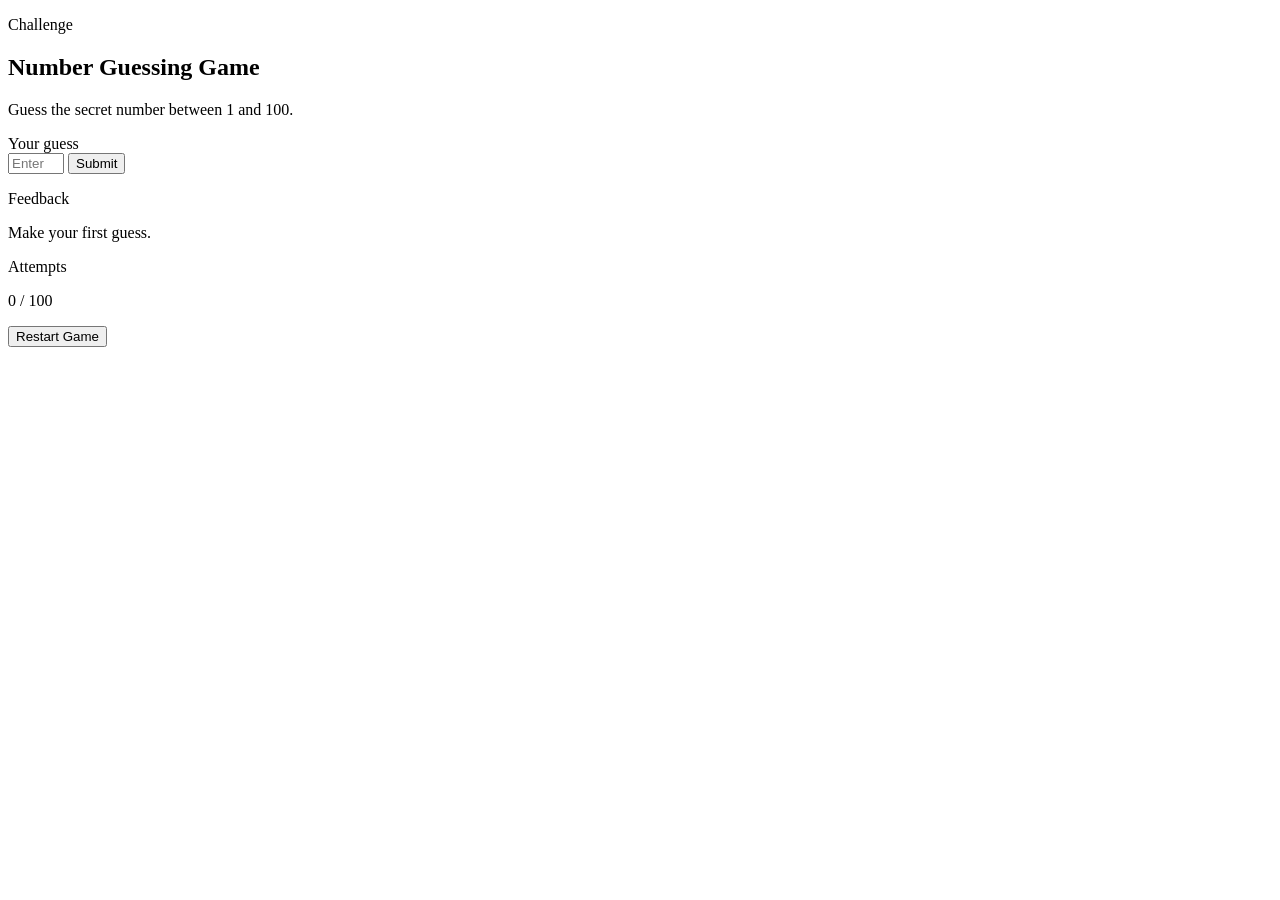
==== src/game/number-guessing/index.html @ 8f716e62 "Changes" ====
<!doctype html>
<html lang="en">
  <head>
    <meta charset="UTF-8" />
    <meta name="viewport" content="width=device-width, initial-scale=1.0" />
    <title>Number Guessing Game</title>
    <style>
      __GAME_CSS__
    </style>
  </head>
  <body>
    <main class="game-shell">
      <section class="game-card" aria-labelledby="game-title">
        <div class="game-card__glow" aria-hidden="true"></div>
        <p class="eyebrow">Challenge</p>
        <h1 id="game-title">Number Guessing Game</h1>
        <p class="subtitle">Guess the secret number between 1 and 100.</p>

        <form id="guess-form" class="guess-form" novalidate>
          <label class="field-label" for="guess-input">Your guess</label>
          <div class="input-row">
            <input
              id="guess-input"
              name="guess"
              type="number"
              inputmode="numeric"
              min="1"
              max="100"
              placeholder="Enter 1–100"
              autocomplete="off"
              required
            />
            <button type="submit" id="submit-button">Submit</button>
          </div>
          <p id="error-message" class="message error" role="alert" aria-live="polite"></p>
        </form>

        <div class="status-panel" aria-live="polite">
          <div>
            <span class="status-label">Feedback</span>
            <p id="feedback-message" class="message feedback">Make your first guess.</p>
          </div>
          <div>
            <span class="status-label">Attempts</span>
            <p id="attempt-count" class="attempt-count">0 / 100</p>
          </div>
        </div>

        <button type="button" id="restart-button" class="restart-button">Restart Game</button>
      </section>
    </main>

    <script>
      __GAME_JS__
    </script>
  </body>
</html>
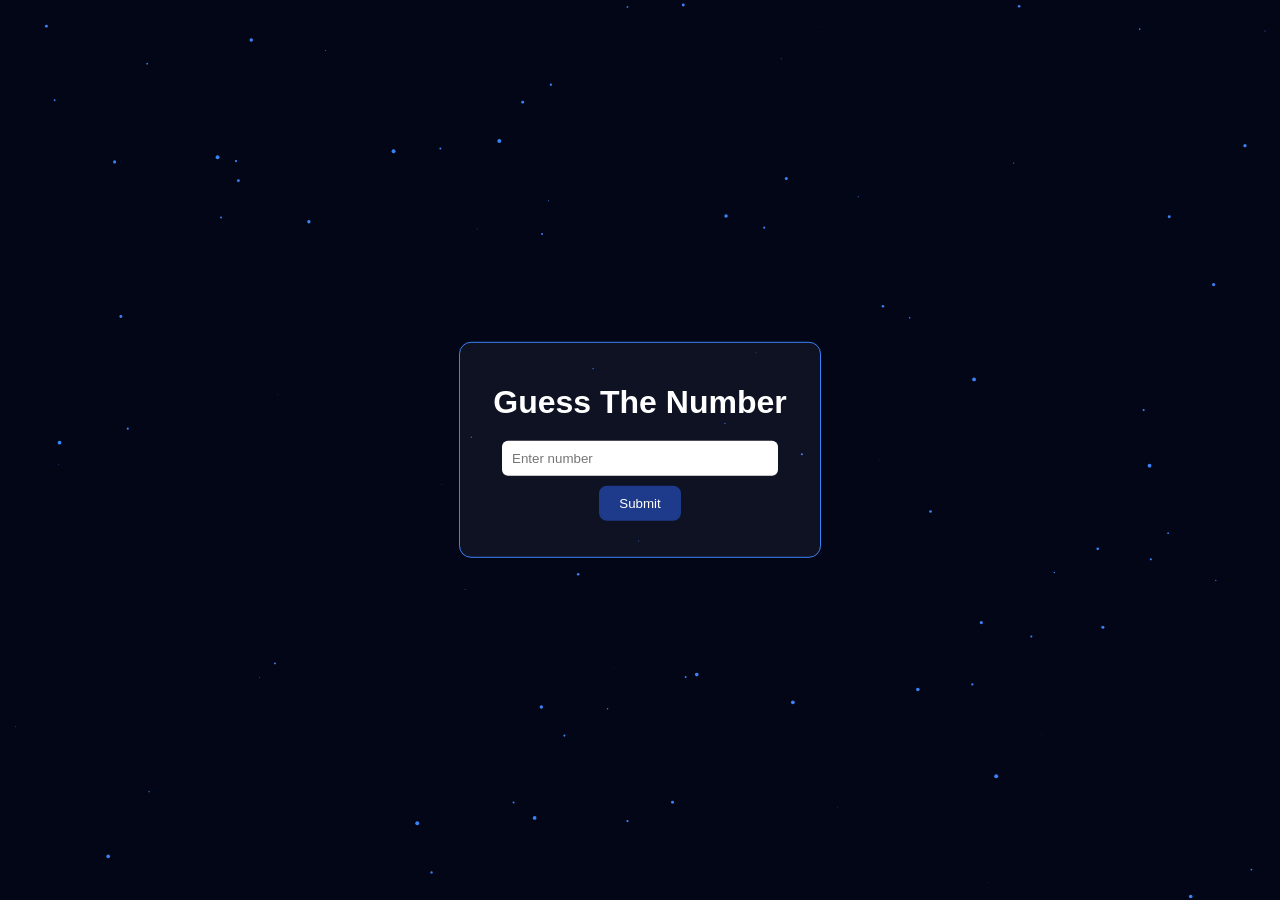
==== commit e59b35be: "faltu changes" ====
--- a/src/game/number-guessing/index.html
+++ b/src/game/number-guessing/index.html
@@ -1,57 +1,26 @@
-<!doctype html>
+<!DOCTYPE html>
 <html lang="en">
-  <head>
-    <meta charset="UTF-8" />
-    <meta name="viewport" content="width=device-width, initial-scale=1.0" />
-    <title>Number Guessing Game</title>
-    <style>
-      __GAME_CSS__
-    </style>
-  </head>
-  <body>
-    <main class="game-shell">
-      <section class="game-card" aria-labelledby="game-title">
-        <div class="game-card__glow" aria-hidden="true"></div>
-        <p class="eyebrow">Challenge</p>
-        <h1 id="game-title">Number Guessing Game</h1>
-        <p class="subtitle">Guess the secret number between 1 and 100.</p>
+<head>
+  <meta charset="UTF-8">
+  <title>Guess Master</title>
+  <link rel="stylesheet" href="style.css">
+</head>
+<body>
 
-        <form id="guess-form" class="guess-form" novalidate>
-          <label class="field-label" for="guess-input">Your guess</label>
-          <div class="input-row">
-            <input
-              id="guess-input"
-              name="guess"
-              type="number"
-              inputmode="numeric"
-              min="1"
-              max="100"
-              placeholder="Enter 1–100"
-              autocomplete="off"
-              required
-            />
-            <button type="submit" id="submit-button">Submit</button>
-          </div>
-          <p id="error-message" class="message error" role="alert" aria-live="polite"></p>
-        </form>
+  <!-- Animated Background -->
+  <canvas id="bgCanvas"></canvas>
 
-        <div class="status-panel" aria-live="polite">
-          <div>
-            <span class="status-label">Feedback</span>
-            <p id="feedback-message" class="message feedback">Make your first guess.</p>
-          </div>
-          <div>
-            <span class="status-label">Attempts</span>
-            <p id="attempt-count" class="attempt-count">0 / 100</p>
-          </div>
-        </div>
+  <div class="container">
+    <h1>Guess The Number</h1>
+    <input type="number" id="guessInput" placeholder="Enter number">
+    <button onclick="checkGuess()">Submit</button>
+    <p id="result"></p>
+  </div>
 
-        <button type="button" id="restart-button" class="restart-button">Restart Game</button>
-      </section>
-    </main>
+  <!-- Sound Effects -->
+  <audio id="winSound" src="win.mp3"></audio>
+  <audio id="loseSound" src="lose.mp3"></audio>
 
-    <script>
-      __GAME_JS__
-    </script>
-  </body>
+  <script src="script.js"></script>
+</body>
 </html>
--- a/src/game/number-guessing/style.css
+++ b/src/game/number-guessing/style.css
@@ -0,0 +1,68 @@
+body {
+  margin: 0;
+  padding: 0;
+  font-family: Arial, sans-serif;
+  background: #020617;
+  color: white;
+  overflow: hidden;
+}
+
+/* Fullscreen canvas */
+#bgCanvas {
+  position: fixed;
+  top: 0;
+  left: 0;
+  width: 100%;
+  height: 100%;
+  z-index: -1;
+}
+
+/* Center container */
+.container {
+  position: absolute;
+  top: 50%;
+  left: 50%;
+  transform: translate(-50%, -50%);
+
+  width: 320px;
+  padding: 20px;
+  text-align: center;
+
+  background: rgba(255, 255, 255, 0.05);
+  border-radius: 12px;
+  border: 1px solid #3b82f6;
+}
+
+/* Fix heading */
+h1 {
+  color: white;
+  margin-bottom: 20px;
+}
+
+/* Input */
+input {
+  padding: 10px;
+  width: 80%;
+  margin-bottom: 10px;
+  border-radius: 6px;
+  border: none;
+}
+
+/* Button */
+button {
+  padding: 10px 20px;
+  background: #1e3a8a;
+  color: white;
+  border: none;
+  border-radius: 8px;
+  cursor: pointer;
+}
+
+button:hover {
+  background: #3b82f6;
+}
+
+/* Win effect */
+.win {
+  box-shadow: 0 0 20px #3b82f6;
+}
